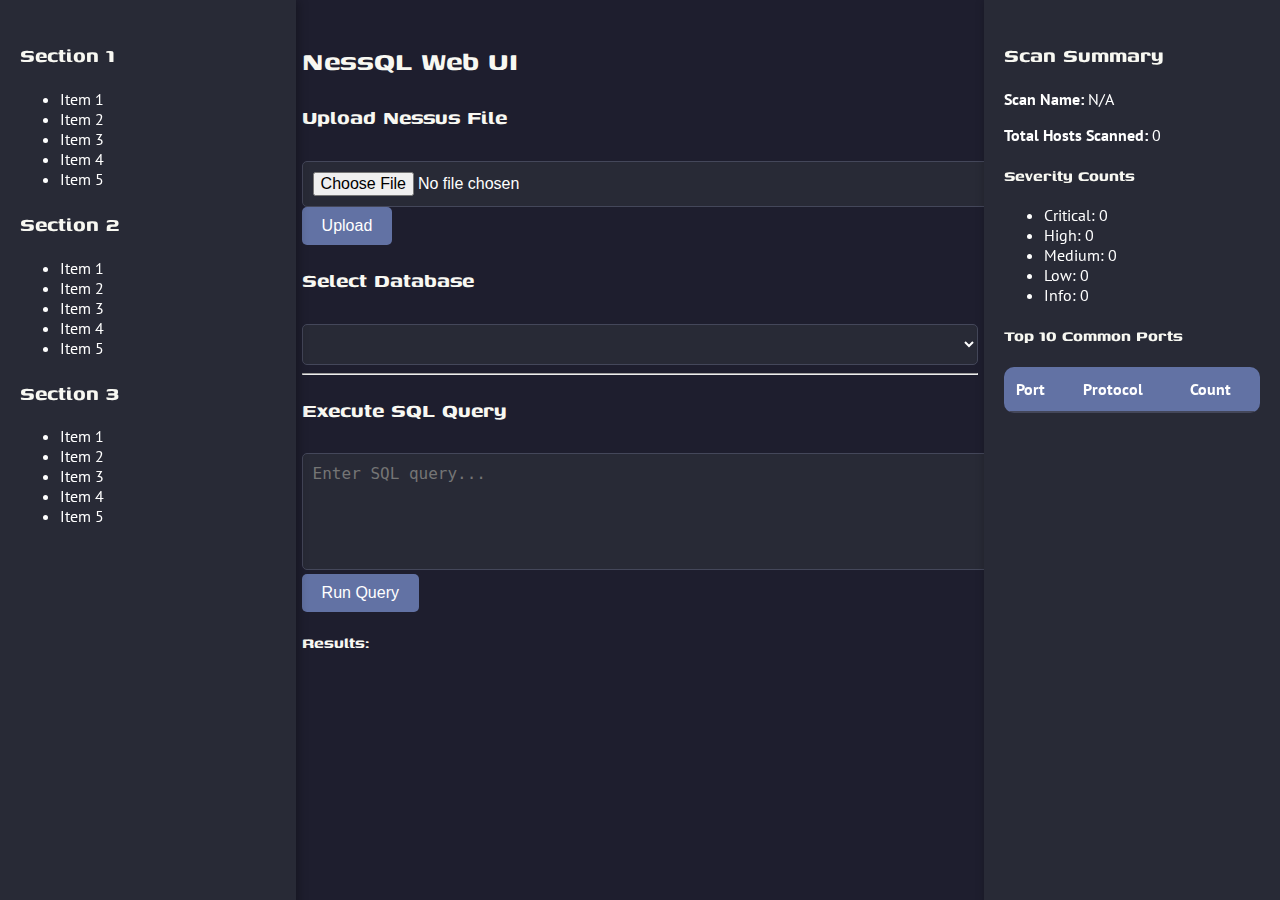
==== templates/index.html @ cb0a8822 "Several updates" ====
<!DOCTYPE html>
<html lang="en">
<head>
    <meta charset="UTF-8">
    <meta name="viewport" content="width=device-width, initial-scale=1.0">
    <title>NessQL Web UI</title>
    <link rel="stylesheet" href="/static/style.css">
    <script src="/static/nessql.js"></script>
</head>
<body>
    <div class="left-pane">
        <h2>Section 1</h2>
        <ul>
            <li>Item 1</li>
            <li>Item 2</li>
            <li>Item 3</li>
            <li>Item 4</li>
            <li>Item 5</li>
        </ul>
        <h2>Section 2</h2>
        <ul>
            <li>Item 1</li>
            <li>Item 2</li>
            <li>Item 3</li>
            <li>Item 4</li>
            <li>Item 5</li>
        </ul>
        <h2>Section 3</h2>
        <ul>
            <li>Item 1</li>
            <li>Item 2</li>
            <li>Item 3</li>
            <li>Item 4</li>
            <li>Item 5</li>
        </ul>
    </div>
    
    <div class="container">
        <h1>NessQL Web UI</h1>

        <!-- Upload Section -->
        <div class="upload-section">
            <h2>Upload Nessus File</h2>
            <form id="upload-form">
                <input type="file" name="file" id="file-input" required>
                <button type="button" onclick="uploadFile()">Upload</button>
                <p id="file-error" style="color: red; display: none;">Only .nessus files are allowed.</p>
            </form>
        </div>

        <!-- Database Selection -->
        <div class="database-section">
            <h2>Select Database</h2>
            <select id="database-selector" onchange="fetchStatistics()"></select>
        </div>

        <hr>

        <!-- Query Section -->
        <h2>Execute SQL Query</h2>
        <textarea id="sql-query" rows="5" cols="50" placeholder="Enter SQL query..."></textarea>
        <button onclick="executeQuery()">Run Query</button>

        <h3>Results:</h3>
        <table id="query-results-table" border="1">
            <thead id="query-results-header"></thead>
            <tbody id="query-results-body"></tbody>
        </table>
    </div>
    
    <div class="right-pane">
        <h2>Scan Summary</h2>
        <p><strong>Scan Name:</strong> <span id="scan-name">N/A</span></p>
        <p><strong>Total Hosts Scanned:</strong> <span id="total-hosts">0</span></p>
    
        <h3>Severity Counts</h3>
        <ul id="severity-list">
            <li>Critical: <span id="critical-count">0</span></li>
            <li>High: <span id="high-count">0</span></li>
            <li>Medium: <span id="medium-count">0</span></li>
            <li>Low: <span id="low-count">0</span></li>
            <li>Info: <span id="info-count">0</span></li>
        </ul>
    
        <h3>Top 10 Common Ports</h3>
        <table>
            <thead>
                <tr><th>Port</th><th>Protocol</th></th><th>Count</th></tr>
            </thead>
            <tbody id="top-ports-table">
            </tbody>
        </table>
    </div>

    <div id="plugin-modal" class="modal">
        <div class="modal-content">
            <span class="close" onclick="closeModal()">&times;</span>
            <h2 id="plugin-title"></h2>
            <p><strong>Plugin ID:</strong> <span id="plugin-id"></span></p>
            <p><strong>Severity:</strong> <span id="plugin-severity"></span></p>
            <p><strong>Description:</strong> <span id="plugin-description"></span></p>
            <p><strong>Synopsis:</strong> <span id="plugin-synopsis"></span></p>
            <p><strong>References:</strong> <span id="plugin-see-also"></span></p>
            <p><strong>Plugin Output:</strong> <span id="plugin-output"></span></p>
        </div>
    </div>
    
    <!--<script>
        function uploadFile() {
            const fileInput = document.getElementById("file-input");
            const fileError = document.getElementById("file-error");
            const file = fileInput.files[0];

            if (!file || !file.name.endsWith(".nessus")) {
                fileError.style.display = "block";
                return;
            }
            fileError.style.display = "none";

            const formData = new FormData();
            formData.append("file", file);

            fetch("/upload", {
                method: "POST",
                body: formData
            })
            .then(response => response.json())
            .then(data => {
                if (data.error) {
                    alert("Error: " + data.error);
                } else if (data.message) {
                    alert(data.message);
                    loadDatabases();
                } else {
                    alert("Unexpected server response.");
                }
            })
            .catch(error => {
                alert("Upload failed: " + error);
            });
        }

        function loadDatabases() {
            fetch("/databases")
            .then(response => response.json())
            .then(databases => {
                const selector = document.getElementById("database-selector");
                selector.innerHTML = "";
                databases.forEach(db => {
                    const option = document.createElement("option");
                    option.value = db;
                    option.textContent = db;
                    selector.appendChild(option);
                });
                if (databases.length > 0) {
                    fetchStatistics(databases[0]);
                }
            });
        }

        function executeQuery() {
            const db = document.getElementById("database-selector").value;
            const query = document.getElementById("sql-query").value;

            if (!db) {
                alert("Please select a database.");
                return;
            }

            fetch("/query", {
                method: "POST",
                headers: { "Content-Type": "application/json" },
                body: JSON.stringify({ db: db, query: query })
            })
            .then(response => response.json())
            .then(data => {
                if (data.error) {
                    alert("Error: " + data.error);
                } else {
                    displayResults(data.columns, data.rows);
                }
            })
            .catch(error => {
                alert("Query failed: " + error);
            });
        }

        function displayResults(columns, rows) {
            const tableHeader = document.getElementById("query-results-header");
            const tableBody = document.getElementById("query-results-body");
            tableHeader.innerHTML = "";
            tableBody.innerHTML = "";

            if (columns.length > 0) {
                const headerRow = document.createElement("tr");
                columns.forEach(header => {
                    const th = document.createElement("th");
                    th.textContent = header.replace(/_/g, " ").toUpperCase();
                    headerRow.appendChild(th);
                });
                tableHeader.appendChild(headerRow);

                rows.forEach(row => {
                    const tr = document.createElement("tr");
                    row.forEach((cell, index) => {
                        const td = document.createElement("td");

                        // If the column is "plugin_name", make it clickable
                        if (columns[index] === "plugin_name") {
                            const link = document.createElement("a");
                            link.href = "#";
                            link.textContent = cell;
                            link.onclick = () => fetchPluginDetails(cell);
                            td.appendChild(link);
                        } else {
                            td.textContent = cell;
                        }
                        tr.appendChild(td);
                    });
                    tableBody.appendChild(tr);
                });
            } else {
                tableBody.innerHTML = "<tr><td colspan='" + columns.length + "'>No results found</td></tr>";
            }
        }

        function fetchStatistics() {
            const db = document.getElementById("database-selector").value;
            fetch("/statistics", {
                method: "POST",
                headers: { "Content-Type": "application/json" },
                body: JSON.stringify({ db })
            })
            .then(response => response.json())
            .then(data => {
                document.getElementById("scan-name").textContent = data.scan_name;
                document.getElementById("total-hosts").textContent = data.total_hosts;
                document.getElementById("critical-count").textContent = data.severity_counts[4] || 0;
                document.getElementById("high-count").textContent = data.severity_counts[3] || 0;
                document.getElementById("medium-count").textContent = data.severity_counts[2] || 0;
                document.getElementById("low-count").textContent = data.severity_counts[1] || 0;
                document.getElementById("info-count").textContent = data.severity_counts[0] || 0;
                
                const topPortsTable = document.getElementById("top-ports-table");
                topPortsTable.innerHTML = "";
                data.top_ports.forEach(row => {
                    const tr = document.createElement("tr");
                    row.forEach(cell => {
                        const td = document.createElement("td");
                        td.textContent = cell;
                        tr.appendChild(td);
                    });
                    topPortsTable.appendChild(tr);
                });
            });
        }
        function fetchPluginDetails(pluginName) {
            const db = document.getElementById("database-selector").value;

            fetch("/query_plugin", {
                method: "POST",
                headers: { "Content-Type": "application/json" },
                body: JSON.stringify({ db: db, plugin_name: pluginName })
            })
            .then(response => response.json())
            .then(data => {
                if (data.error) {
                    alert("Error: " + data.error);
                } else {
                    displayResults(data.columns, data.rows); // Display results in table
                }
            })
            .catch(error => {
                alert("Query failed: " + error);
            });
        }

        document.addEventListener("DOMContentLoaded", loadDatabases);
    </script>-->
</body>
</html>
---- static/style.css ----
/* Import Google Fonts */
@import url('https://fonts.googleapis.com/css2?family=Genos:ital,wght@0,100..900;1,100..900&family=PT+Sans:ital,wght@0,400;0,700;1,400;1,700&family=Sanchez:ital@0;1&display=swap');

/* Font Classes */
.pt-sans-regular {
  font-family: "PT Sans", sans-serif;
  font-weight: 400;
  font-style: normal;
}

.pt-sans-bold {
  font-family: "PT Sans", sans-serif;
  font-weight: 700;
  font-style: normal;
}

.sanchez-regular {
  font-family: "Sanchez", serif;
  font-weight: 400;
  font-style: normal;
}

/* Global Styling */
body {
  font-family: "PT Sans", sans-serif;
  background-color: #1e1e2e;
  color: #ffffff;
  margin: 0;
  padding: 0;
  display: flex;
}

.left-pane, .right-pane {
  width: 20%;
  height: 100vh;
  background-color: #282a36;
  color: white;
  padding: 20px;
  box-shadow: 2px 0px 10px rgba(0, 0, 0, 0.3);
  position: fixed;
  top: 0;
  overflow-y: auto;
}

.left-pane {
  left: 0;
}

.right-pane {
  right: 0;
}

.container {
  margin-left: 22%;
  margin-right: 22%;
  width: 100%;
  padding: 20px;
}

.section {
  margin-bottom: 20px;
}

h1, h2, h3 {
  font-family: "Genos", sans-serif;
  font-weight: 700;
  color: #f8f8f2;
}

button {
  background-color: #6272a4;
  color: #ffffff;
  border: none;
  padding: 10px 20px;
  font-size: 16px;
  border-radius: 5px;
  cursor: pointer;
  transition: background-color 0.3s ease;
}

button:hover {
  background-color: #50fa7b;
}

input, textarea, select {
  width: 100%;
  padding: 10px;
  margin-top: 10px;
  border: 1px solid #44475a;
  background-color: #282a36;
  color: #ffffff;
  border-radius: 5px;
  font-size: 16px;
}

/* Modern Table Styling */
table {
  width: 100%;
  border-collapse: collapse;
  margin-top: 20px;
  background-color: #2b2d42;
  border-radius: 10px;
  overflow: hidden;
}

thead {
  background-color: #6272a4;
  color: white;
}

thead tr {
  border-bottom: 2px solid #44475a;
}

thead th {
  padding: 12px;
  text-align: left;
  font-weight: bold;
}

tbody tr {
  border-bottom: 1px solid #44475a;
}

tbody tr:nth-child(even) {
  background-color: #373a50;
}

tbody tr:hover {
  background-color: #44475a;
}

td {
  padding: 12px;
  color: white;
}

/* Plugin Name Link Styles */
td a {
  text-decoration: none;
  color: inherit;
  font-weight: bold;
  cursor: pointer;
}

td a:hover {
  text-decoration: underline;
}

/* Modal Styles */
.modal {
  display: none;
  position: fixed;
  z-index: 1;
  left: 0;
  top: 0;
  width: 100%;
  height: 100%;
  background-color: rgba(0, 0, 0, 0.5);
  overflow: auto;
}

.modal-content {
  background-color: white;
  margin: 10% auto;
  padding: 20px;
  width: 50%;
  border-radius: 8px;
  box-shadow: 0px 4px 10px rgba(0, 0, 0, 0.3);
}

.close {
  color: #aaa;
  float: right;
  font-size: 28px;
  font-weight: bold;
  cursor: pointer;
}

.close:hover,
.close:focus {
  color: black;
  text-decoration: none;
  cursor: pointer;
}
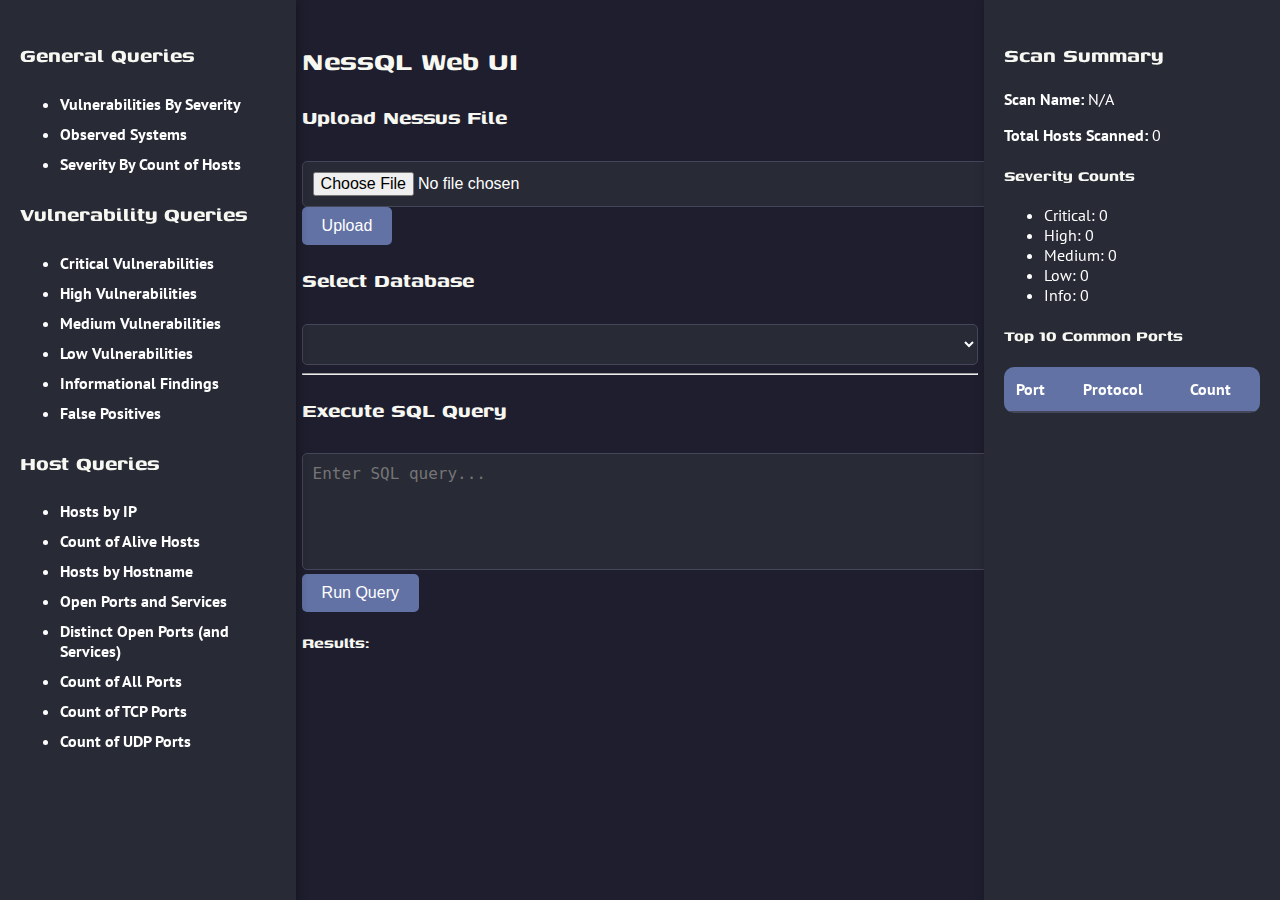
==== commit 1b45500e: "Added left pane queries" ====
--- a/templates/index.html
+++ b/templates/index.html
@@ -9,29 +9,31 @@
 </head>
 <body>
     <div class="left-pane">
-        <h2>Section 1</h2>
+        <h2>General Queries</h2>
         <ul>
-            <li>Item 1</li>
-            <li>Item 2</li>
-            <li>Item 3</li>
-            <li>Item 4</li>
-            <li>Item 5</li>
+            <li><a href="#" onclick="setQuery('SELECT * FROM vuln_instances;')">Vulnerabilities By Severity</a></li>
+            <li><a href="#" onclick="setQuery('SELECT fqdn, ip, group_concat(port || &quot;/&quot; || protocol || &quot;/&quot; || service, &quot;; &quot;) AS ports FROM (SELECT DISTINCT(h.ip), h.fqdn, op.port, op.protocol, op.service FROM hosts AS h INNER JOIN open_ports AS op ON h.id = op.host_id AND NOT op.port = 0 ORDER BY op.protocol, op.port ASC) GROUP BY ip;')">Observed Systems</a></li>
+            <li><a href="#" onclick="setQuery('SELECT severity_level, COUNT(DISTINCT v.host_id) AS count_of_hosts FROM vulnerabilities v JOIN (SELECT id, CASE WHEN severity = 1 THEN &quot;Low&quot; WHEN severity = 2 THEN &quot;Medium&quot; WHEN severity = 3 THEN &quot;High&quot; WHEN severity = 4 THEN &quot;Critical&quot; ELSE &quot;Info&quot; END AS severity_level FROM vulnerabilities) severity_mapping ON v.id = severity_mapping.id GROUP BY severity_level ORDER BY CASE WHEN severity_level = &quot;Critical&quot; THEN 1 WHEN severity_level = &quot;High&quot; THEN 2 WHEN severity_level = &quot;Medium&quot; THEN 3 WHEN severity_level = &quot;Low&quot; THEN 4 ELSE 5 END;')">Severity By Count of Hosts</a></li>
         </ul>
-        <h2>Section 2</h2>
+        <h2>Vulnerability Queries</h2>
         <ul>
-            <li>Item 1</li>
-            <li>Item 2</li>
-            <li>Item 3</li>
-            <li>Item 4</li>
-            <li>Item 5</li>
+            <li><a href="#" onclick="setQuery('SELECT * FROM vuln_instances WHERE severity_level = &quot;Critical&quot;')">Critical Vulnerabilities</a></li>
+            <li><a href="#" onclick="setQuery('SELECT * FROM vuln_instances WHERE severity_level = &quot;High&quot;')">High Vulnerabilities</a></li>
+            <li><a href="#" onclick="setQuery('SELECT * FROM vuln_instances WHERE severity_level = &quot;Medium&quot;')">Medium Vulnerabilities</a></li>
+            <li><a href="#" onclick="setQuery('SELECT * FROM vuln_instances WHERE severity_level = &quot;Low&quot;')">Low Vulnerabilities</a></li>
+            <li><a href="#" onclick="setQuery('SELECT * FROM vuln_instances WHERE severity_level = &quot;Info&quot;')">Informational Findings</a></li>
+            <li><a href="#" onclick="setQuery('SELECT * FROM vuln_instances WHERE severity_level = &quot;False Positive&quot;')">False Positives</a></li>
         </ul>
-        <h2>Section 3</h2>
+        <h2>Host Queries</h2>
         <ul>
-            <li>Item 1</li>
-            <li>Item 2</li>
-            <li>Item 3</li>
-            <li>Item 4</li>
-            <li>Item 5</li>
+            <li><a href="#" onclick="setQuery('SELECT DISTINCT(ip) FROM hosts ORDER BY ip ASC;')">Hosts by IP</a></li>
+            <li><a href="#" onclick="setQuery('SELECT COUNT(DISTINCT(h.ip)) AS alive_hosts FROM hosts AS h INNER JOIN open_ports AS op ON h.id = op.host_id AND NOT op.port = 0 ORDER BY h.ip ASC;')">Count of Alive Hosts</a></li>
+            <li><a href="#" onclick="setQuery('SELECT DISTINCT(ip), fqdn AS hostname FROM hosts ORDER BY hostname ASC;')">Hosts by Hostname</a></li>
+            <li><a href="#" onclick="setQuery('SELECT DISTINCT(port), protocol, service from view_ports ORDER BY port ASC;')">Open Ports and Services</a></li>
+            <li><a href="#" onclick="setQuery('SELECT DISTINCT(port), protocol, service from view_ports GROUP BY port ORDER BY port ASC;')">Distinct Open Ports (and Services)</a></li>
+            <li><a href="#" onclick="setQuery('SELECT COUNT(DISTINCT(port)) AS count_of_ports from view_ports;')">Count of All Ports</a></li>
+            <li><a href="#" onclick="setQuery('SELECT COUNT(DISTINCT(port)) AS count_of_ports from view_ports WHERE protocol = &quot;tcp&quot;;')">Count of TCP Ports</a></li>
+            <li><a href="#" onclick="setQuery('SELECT COUNT(DISTINCT(port)) AS count_of_ports from view_ports WHERE protocol = &quot;udp&quot;;')">Count of UDP Ports</a></li>
         </ul>
     </div>
     
@@ -97,185 +99,29 @@
             <span class="close" onclick="closeModal()">&times;</span>
             <h2 id="plugin-title"></h2>
             <p><strong>Plugin ID:</strong> <span id="plugin-id"></span></p>
-            <p><strong>Severity:</strong> <span id="plugin-severity"></span></p>
+            <p><strong>Severity:</strong> 
+                <select id="plugin-severity">
+                    <option value="4">Critical</option>
+                    <option value="3">High</option>
+                    <option value="2">Medium</option>
+                    <option value="1">Low</option>
+                    <option value="0">Info</option>
+                    <option value="5">False Positive</option>
+                </select>
+            </p>
             <p><strong>Description:</strong> <span id="plugin-description"></span></p>
             <p><strong>Synopsis:</strong> <span id="plugin-synopsis"></span></p>
             <p><strong>References:</strong> <span id="plugin-see-also"></span></p>
             <p><strong>Plugin Output:</strong> <span id="plugin-output"></span></p>
+            <h3>Affected Hosts</h3>
+            <table>
+                <thead>
+                    <tr><th>IP Address</th></tr>
+                </thead>
+                <tbody id="affected-hosts"></tbody>
+            </table>
+            <button onclick="saveSeverityChange()" class="modal-save">Save Changes</button>
         </div>
     </div>
-    
-    <!--<script>
-        function uploadFile() {
-            const fileInput = document.getElementById("file-input");
-            const fileError = document.getElementById("file-error");
-            const file = fileInput.files[0];
-
-            if (!file || !file.name.endsWith(".nessus")) {
-                fileError.style.display = "block";
-                return;
-            }
-            fileError.style.display = "none";
-
-            const formData = new FormData();
-            formData.append("file", file);
-
-            fetch("/upload", {
-                method: "POST",
-                body: formData
-            })
-            .then(response => response.json())
-            .then(data => {
-                if (data.error) {
-                    alert("Error: " + data.error);
-                } else if (data.message) {
-                    alert(data.message);
-                    loadDatabases();
-                } else {
-                    alert("Unexpected server response.");
-                }
-            })
-            .catch(error => {
-                alert("Upload failed: " + error);
-            });
-        }
-
-        function loadDatabases() {
-            fetch("/databases")
-            .then(response => response.json())
-            .then(databases => {
-                const selector = document.getElementById("database-selector");
-                selector.innerHTML = "";
-                databases.forEach(db => {
-                    const option = document.createElement("option");
-                    option.value = db;
-                    option.textContent = db;
-                    selector.appendChild(option);
-                });
-                if (databases.length > 0) {
-                    fetchStatistics(databases[0]);
-                }
-            });
-        }
-
-        function executeQuery() {
-            const db = document.getElementById("database-selector").value;
-            const query = document.getElementById("sql-query").value;
-
-            if (!db) {
-                alert("Please select a database.");
-                return;
-            }
-
-            fetch("/query", {
-                method: "POST",
-                headers: { "Content-Type": "application/json" },
-                body: JSON.stringify({ db: db, query: query })
-            })
-            .then(response => response.json())
-            .then(data => {
-                if (data.error) {
-                    alert("Error: " + data.error);
-                } else {
-                    displayResults(data.columns, data.rows);
-                }
-            })
-            .catch(error => {
-                alert("Query failed: " + error);
-            });
-        }
-
-        function displayResults(columns, rows) {
-            const tableHeader = document.getElementById("query-results-header");
-            const tableBody = document.getElementById("query-results-body");
-            tableHeader.innerHTML = "";
-            tableBody.innerHTML = "";
-
-            if (columns.length > 0) {
-                const headerRow = document.createElement("tr");
-                columns.forEach(header => {
-                    const th = document.createElement("th");
-                    th.textContent = header.replace(/_/g, " ").toUpperCase();
-                    headerRow.appendChild(th);
-                });
-                tableHeader.appendChild(headerRow);
-
-                rows.forEach(row => {
-                    const tr = document.createElement("tr");
-                    row.forEach((cell, index) => {
-                        const td = document.createElement("td");
-
-                        // If the column is "plugin_name", make it clickable
-                        if (columns[index] === "plugin_name") {
-                            const link = document.createElement("a");
-                            link.href = "#";
-                            link.textContent = cell;
-                            link.onclick = () => fetchPluginDetails(cell);
-                            td.appendChild(link);
-                        } else {
-                            td.textContent = cell;
-                        }
-                        tr.appendChild(td);
-                    });
-                    tableBody.appendChild(tr);
-                });
-            } else {
-                tableBody.innerHTML = "<tr><td colspan='" + columns.length + "'>No results found</td></tr>";
-            }
-        }
-
-        function fetchStatistics() {
-            const db = document.getElementById("database-selector").value;
-            fetch("/statistics", {
-                method: "POST",
-                headers: { "Content-Type": "application/json" },
-                body: JSON.stringify({ db })
-            })
-            .then(response => response.json())
-            .then(data => {
-                document.getElementById("scan-name").textContent = data.scan_name;
-                document.getElementById("total-hosts").textContent = data.total_hosts;
-                document.getElementById("critical-count").textContent = data.severity_counts[4] || 0;
-                document.getElementById("high-count").textContent = data.severity_counts[3] || 0;
-                document.getElementById("medium-count").textContent = data.severity_counts[2] || 0;
-                document.getElementById("low-count").textContent = data.severity_counts[1] || 0;
-                document.getElementById("info-count").textContent = data.severity_counts[0] || 0;
-                
-                const topPortsTable = document.getElementById("top-ports-table");
-                topPortsTable.innerHTML = "";
-                data.top_ports.forEach(row => {
-                    const tr = document.createElement("tr");
-                    row.forEach(cell => {
-                        const td = document.createElement("td");
-                        td.textContent = cell;
-                        tr.appendChild(td);
-                    });
-                    topPortsTable.appendChild(tr);
-                });
-            });
-        }
-        function fetchPluginDetails(pluginName) {
-            const db = document.getElementById("database-selector").value;
-
-            fetch("/query_plugin", {
-                method: "POST",
-                headers: { "Content-Type": "application/json" },
-                body: JSON.stringify({ db: db, plugin_name: pluginName })
-            })
-            .then(response => response.json())
-            .then(data => {
-                if (data.error) {
-                    alert("Error: " + data.error);
-                } else {
-                    displayResults(data.columns, data.rows); // Display results in table
-                }
-            })
-            .catch(error => {
-                alert("Query failed: " + error);
-            });
-        }
-
-        document.addEventListener("DOMContentLoaded", loadDatabases);
-    </script>-->
 </body>
 </html>
--- a/static/style.css
+++ b/static/style.css
@@ -46,6 +46,20 @@
   left: 0;
 }
 
+/* Style links in the left pane */
+.left-pane a {
+  text-decoration: none;  /* Remove underline */
+  color: inherit;         /* Use the default text color */
+  font-weight: bold;      /* Make links stand out */
+  display: block;         /* Ensure links take up full line for easy clicking */
+  padding: 5px 0;         /* Add spacing for better readability */
+}
+
+/* Underline effect on hover */
+.left-pane a:hover {
+  text-decoration: underline; /* Add underline only on hover */
+}
+
 .right-pane {
   right: 0;
 }
@@ -148,20 +162,23 @@
 }
 
 /* Modal Styles */
+/* Ensure modal background fits the dark theme */
 .modal {
   display: none;
   position: fixed;
-  z-index: 1;
+  z-index: 1000;
   left: 0;
   top: 0;
   width: 100%;
   height: 100%;
-  background-color: rgba(0, 0, 0, 0.5);
+  background-color: rgba(0, 0, 0, 0.85); /* Darker background */
   overflow: auto;
 }
 
+/* Style modal content with dark theme */
 .modal-content {
-  background-color: white;
+  background-color: #2c3e50; /* Dark theme background */
+  color: #ecf0f1; /* Light text for contrast */
   margin: 10% auto;
   padding: 20px;
   width: 50%;
@@ -169,8 +186,9 @@
   box-shadow: 0px 4px 10px rgba(0, 0, 0, 0.3);
 }
 
+/* Close button styling */
 .close {
-  color: #aaa;
+  color: #ecf0f1; /* Light color for contrast */
   float: right;
   font-size: 28px;
   font-weight: bold;
@@ -179,7 +197,18 @@
 
 .close:hover,
 .close:focus {
-  color: black;
+  color: #e74c3c; /* Red hover effect for visibility */
   text-decoration: none;
   cursor: pointer;
-}+}
+
+/* Ensure text inside modal is readable */
+.modal-content p {
+  margin: 10px 0;
+  font-size: 16px;
+}
+
+/* Make headers stand out */
+.modal-content h2 {
+  color: #f1c40f; /* Yellow/gold color for visibility */
+}
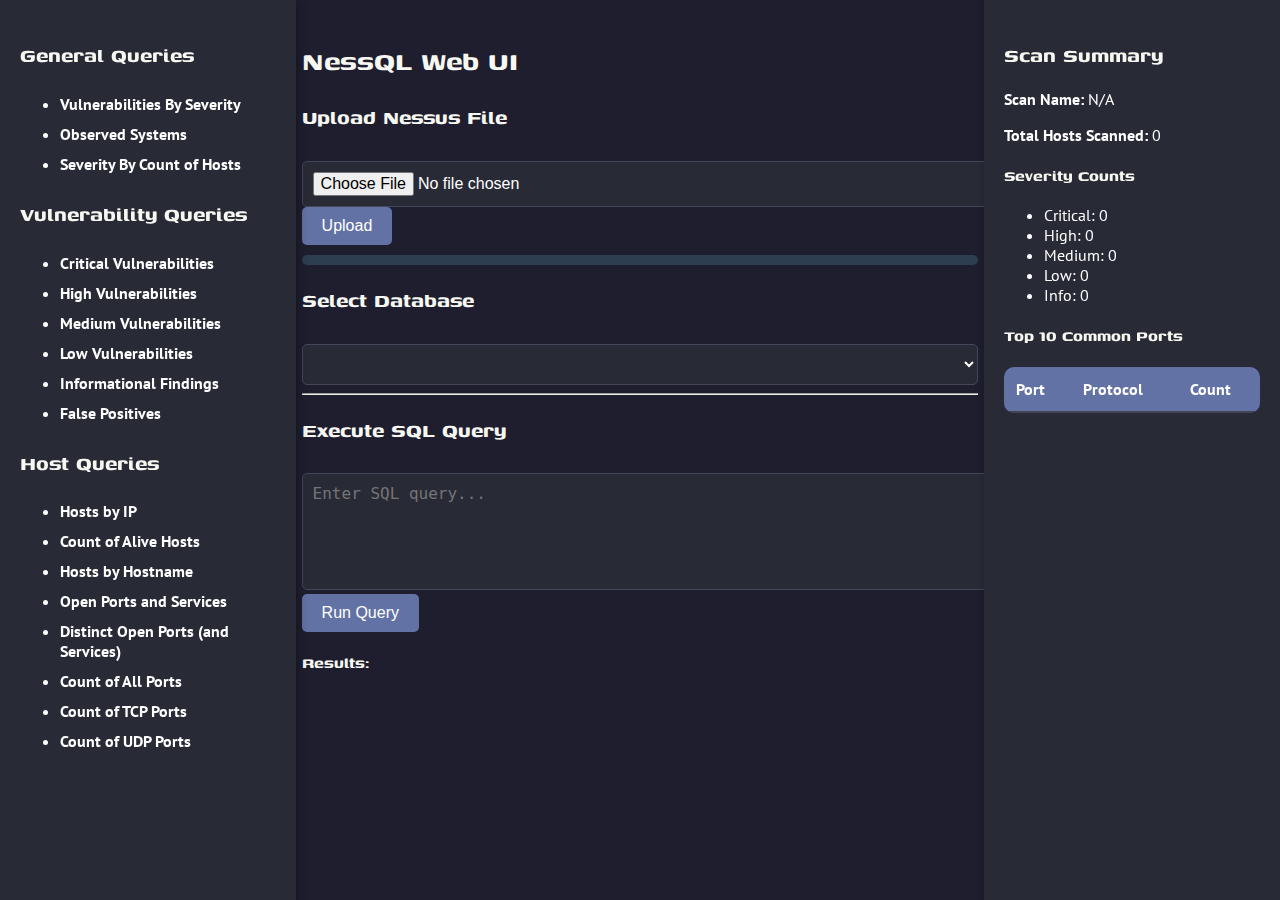
==== commit 48d05418: "Added progress bar" ====
--- a/templates/index.html
+++ b/templates/index.html
@@ -49,6 +49,10 @@
                 <p id="file-error" style="color: red; display: none;">Only .nessus files are allowed.</p>
             </form>
         </div>
+        <div class="progress-container">
+            <div class="progress-bar" id="progress-bar"></div>
+        </div>
+        <p id="upload-status"></p>        
 
         <!-- Database Selection -->
         <div class="database-section">
--- a/static/style.css
+++ b/static/style.css
@@ -212,3 +212,21 @@
 .modal-content h2 {
   color: #f1c40f; /* Yellow/gold color for visibility */
 }
+
+/* Progress Bar Container */
+.progress-container {
+  width: 100%;
+  background-color: #2c3e50;
+  border-radius: 5px;
+  margin-top: 10px;
+  height: 10px;
+  overflow: hidden;
+}
+
+/* Progress Bar */
+.progress-bar {
+  width: 0%;
+  height: 100%;
+  background-color: #27ae60; /* Green for progress */
+  transition: width 0.3s ease-in-out;
+}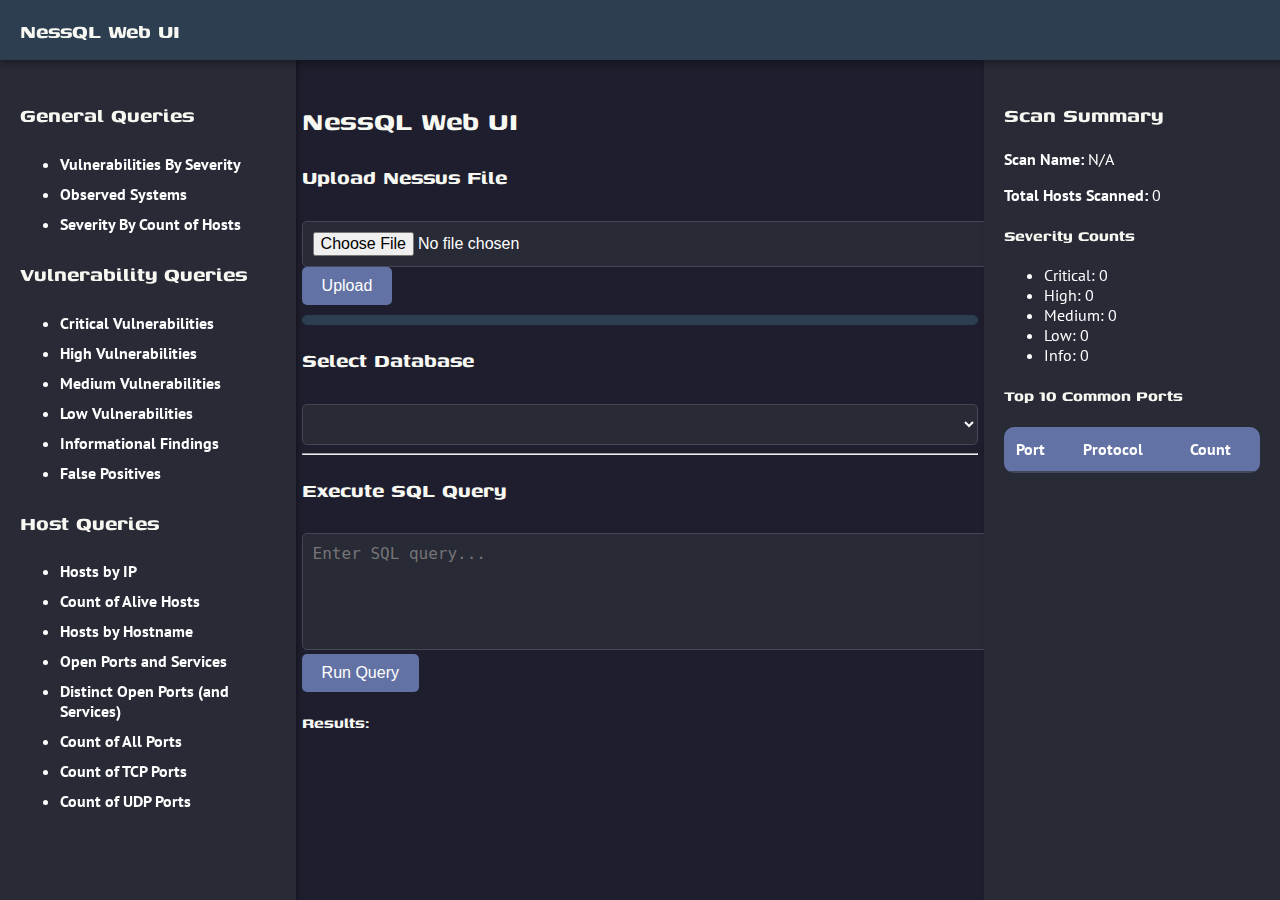
==== commit e01067b3: "Added top navbar" ====
--- a/templates/index.html
+++ b/templates/index.html
@@ -8,6 +8,9 @@
     <script src="/static/nessql.js"></script>
 </head>
 <body>
+    <div class="navbar">
+        <h1>NessQL Web UI</h1>
+    </div>
     <div class="left-pane">
         <h2>General Queries</h2>
         <ul>
--- a/static/style.css
+++ b/static/style.css
@@ -28,17 +28,18 @@
   margin: 0;
   padding: 0;
   display: flex;
+  padding-top: 60px;
 }
 
 .left-pane, .right-pane {
   width: 20%;
-  height: 100vh;
+  height: calc(100vh - 60px);
   background-color: #282a36;
   color: white;
   padding: 20px;
-  box-shadow: 2px 0px 10px rgba(0, 0, 0, 0.3);
+  box-shadow: 2px 0px 5px rgba(0, 0, 0, 0.3);
   position: fixed;
-  top: 0;
+  top: 60px;
   overflow-y: auto;
 }
 
@@ -229,4 +230,27 @@
   height: 100%;
   background-color: #27ae60; /* Green for progress */
   transition: width 0.3s ease-in-out;
-}+}
+
+/* Navbar Styles */
+.navbar {
+  position: fixed;
+  top: 0;
+  left: 0;
+  width: 100%;
+  height: 60px;
+  background-color: #2c3e50; /* Match left pane color */
+  color: white;
+  display: flex;
+  align-items: center;
+  padding: 0 20px;
+  box-shadow: 0px 4px 8px rgba(0, 0, 0, 0.3);
+  z-index: 1000;
+}
+
+/* Navbar Title */
+.navbar h1 {
+  margin: 0;
+  font-size: 24px;
+  font-weight: bold;
+}
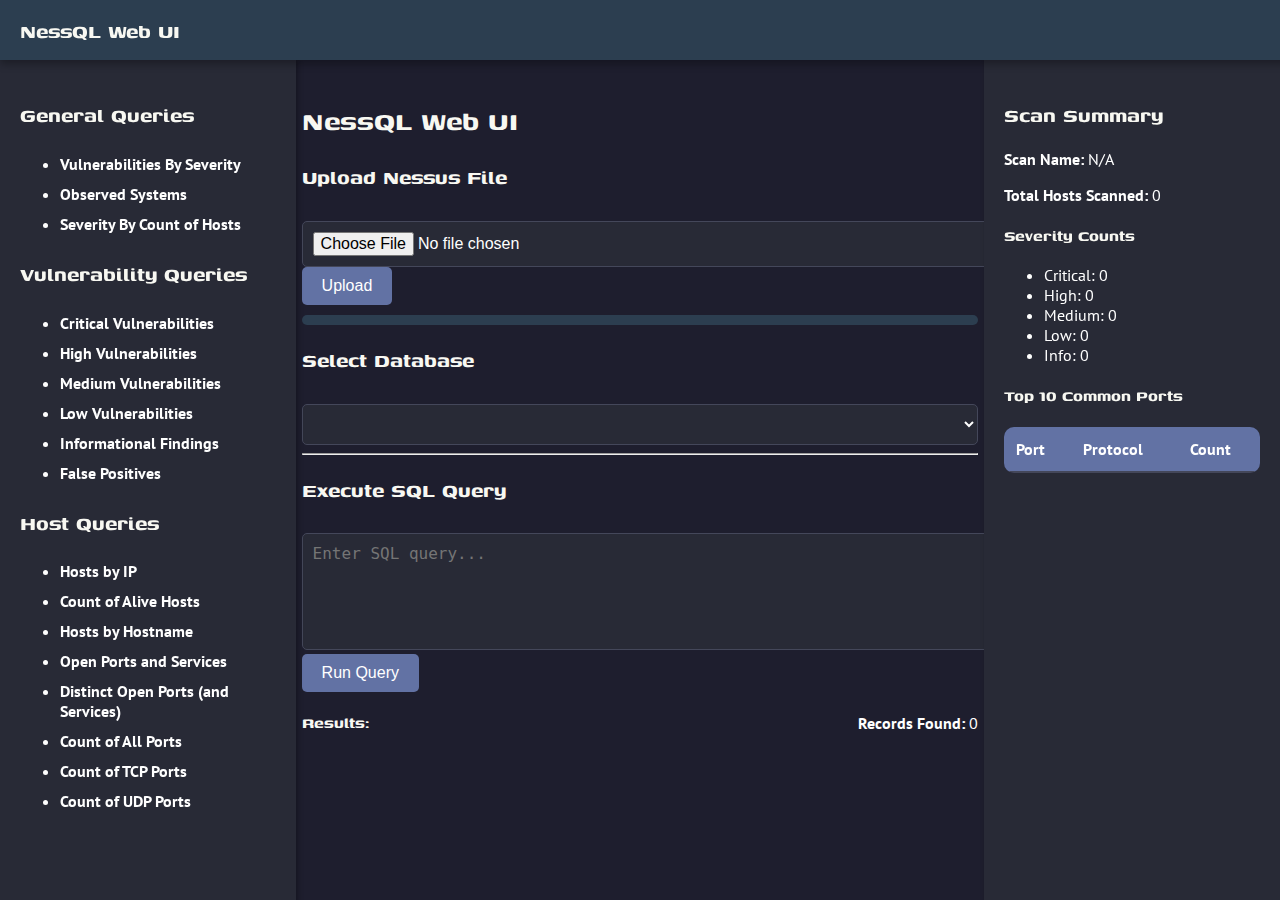
==== commit 438b37b8: "Added count of records returned" ====
--- a/templates/index.html
+++ b/templates/index.html
@@ -69,8 +69,10 @@
         <h2>Execute SQL Query</h2>
         <textarea id="sql-query" rows="5" cols="50" placeholder="Enter SQL query..."></textarea>
         <button onclick="executeQuery()">Run Query</button>
-
-        <h3>Results:</h3>
+        <div style="display: flex; align-items: center; justify-content: space-between;">
+            <h3>Results:</h3>
+            <p id="query-result-count"><strong>Records Found:</strong> 0</p>
+        </div>
         <table id="query-results-table" border="1">
             <thead id="query-results-header"></thead>
             <tbody id="query-results-body"></tbody>
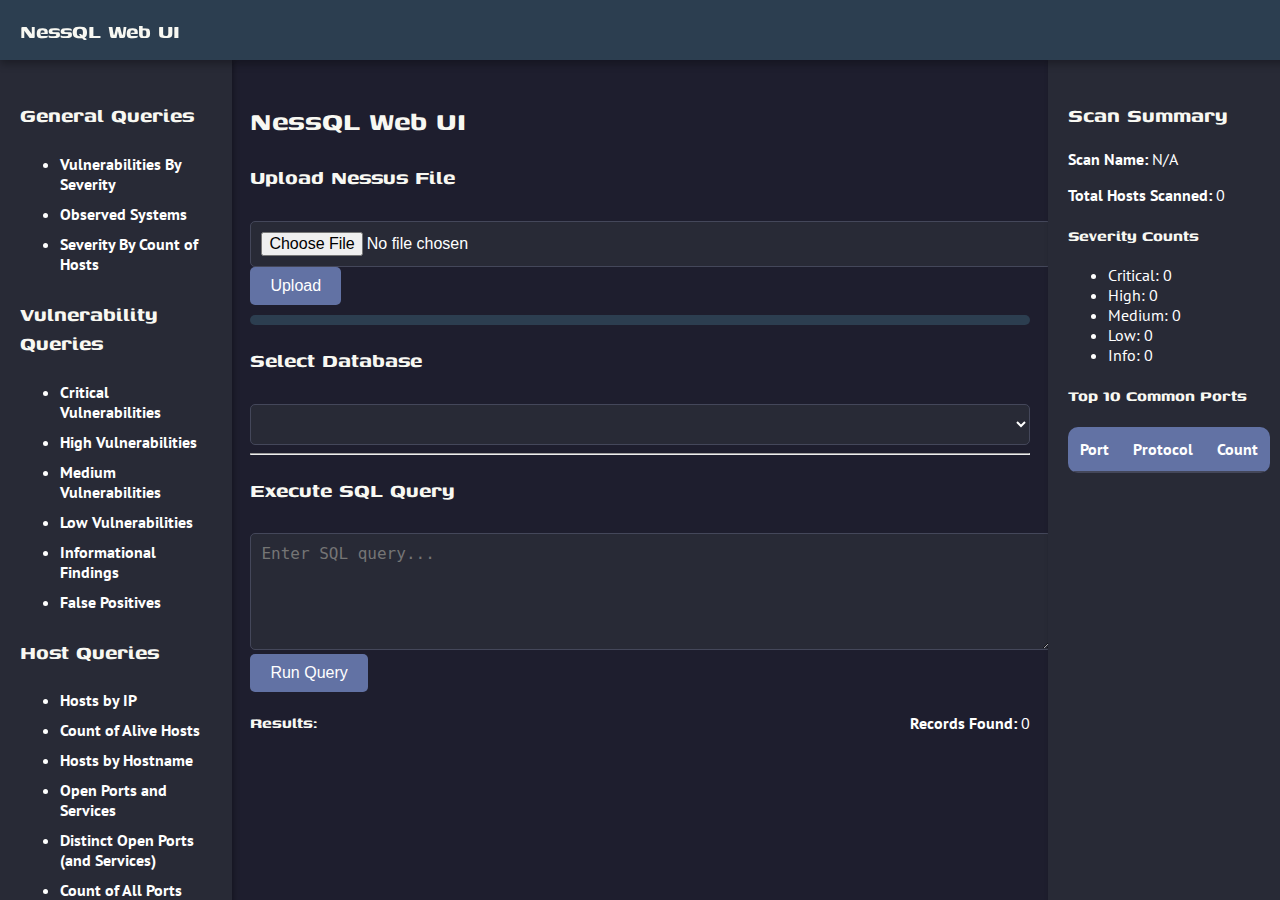
==== commit e4cd382d: "Added more details" ====
--- a/templates/index.html
+++ b/templates/index.html
@@ -130,6 +130,7 @@
                 <tbody id="affected-hosts"></tbody>
             </table>
             <button onclick="saveSeverityChange()" class="modal-save">Save Changes</button>
+            <button id="view-details-btn" onclick="openFindingPage()">View Details</button>
         </div>
     </div>
 </body>
--- a/static/style.css
+++ b/static/style.css
@@ -32,7 +32,7 @@
 }
 
 .left-pane, .right-pane {
-  width: 20%;
+  width: 15%;
   height: calc(100vh - 60px);
   background-color: #282a36;
   color: white;
@@ -66,8 +66,8 @@
 }
 
 .container {
-  margin-left: 22%;
-  margin-right: 22%;
+  margin-left: 18%;
+  margin-right: 18%;
   width: 100%;
   padding: 20px;
 }
